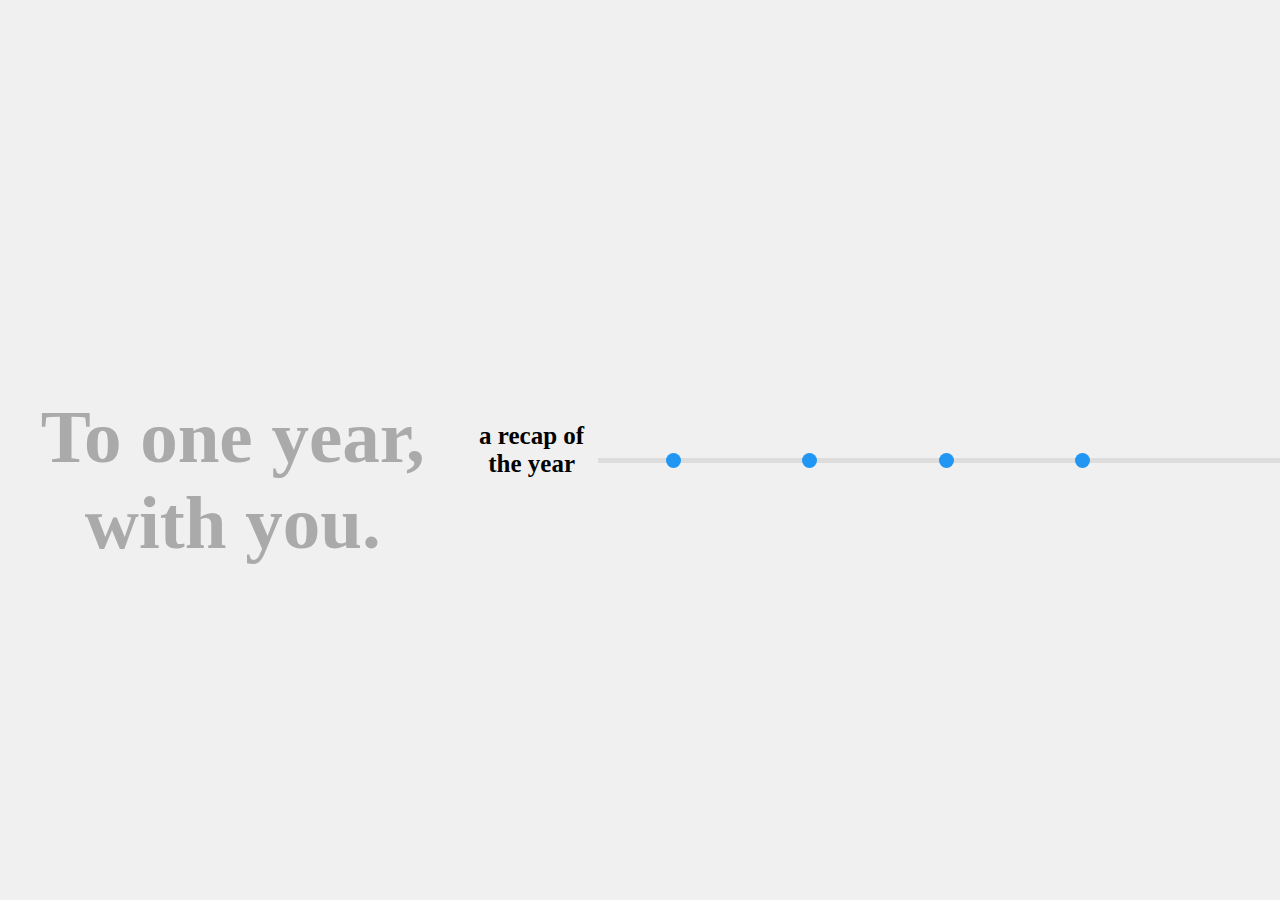
==== oneyearwithyou.html @ 63e1cd00 "Committing the three files" ====
<!DOCTYPE html>
<html>
    <head>
        <link rel="stylesheet" href="oneyearwithyou.css">
        <meta charset="UTF-8">
        <meta name="viewport" content="width=device-width, initial-scale=1.0">
        <title>One Year with You</title>
        
    </head>
    <body>
        <h1>To one year, with you.</h1>
        <h2>a recap of the year</h2>
        <div class="timeline">
            <!-- Timeline points -->
            <div class="timeline-point" data-year="2020">
                <div class="popup-content">2020: First Anniversary</div>
            </div>
            <div class="timeline-point" data-year="2021">
                <div class="popup-content">2021: Moved to a new city</div>
            </div>
            <div class="timeline-point" data-year="2022">
                <div class="popup-content">2022: Got a pet together</div>
            </div>
            <div class="timeline-point" data-year="2023">
                <div class="popup-content">2023: One year with you ❤️</div>
            </div>
        </div>
    </body>
</html>
---- oneyearwithyou.css ----
h1 {
    font-family:'Times New Roman', Times, serif;
    text-align: center;
    font-size: 75px;
    color: #aaaaaa;
    margin: 60px 0 0 0;
}
h2{
    font-family: 'Times New Roman', Times, serif;
    text-align: center;
    font-size: 25px;
}
body {
    font-family: Arial, sans-serif;
    margin: 0;
    padding: 0;
    display: flex;
    justify-content: center;
    align-items: center;
    height: 100vh;
    background-color: #f0f0f0;
}

/* Main timeline */
.timeline {
    position: relative;
    width: 80%;
    height: 5px;
    background-color: #ddd;
    margin-top: 20px;
}

/* Timeline points */
.timeline-point {
    position: absolute;
    width: 15px;
    height: 15px;
    background-color: #2196F3;
    border-radius: 50%;
    top: -5px;
    cursor: pointer;
}

.timeline-point:nth-child(1) {
    left: 10%;
}

.timeline-point:nth-child(2) {
    left: 30%;
}

.timeline-point:nth-child(3) {
    left: 50%;
}

.timeline-point:nth-child(4) {
    left: 70%;
}

/* Popup content */
.popup-content {
    display: none;
    position: absolute;
    top: -60px;
    left: 50%;
    transform: translateX(-50%);
    background-color: white;
    padding: 10px;
    border: 1px solid #ddd;
    border-radius: 4px;
    box-shadow: 0 2px 10px rgba(0, 0, 0, 0.1);
    white-space: nowrap;
    font-size: 14px;
}

/* Show popup when hovering */
.timeline-point:hover .popup-content {
    display: block;
}
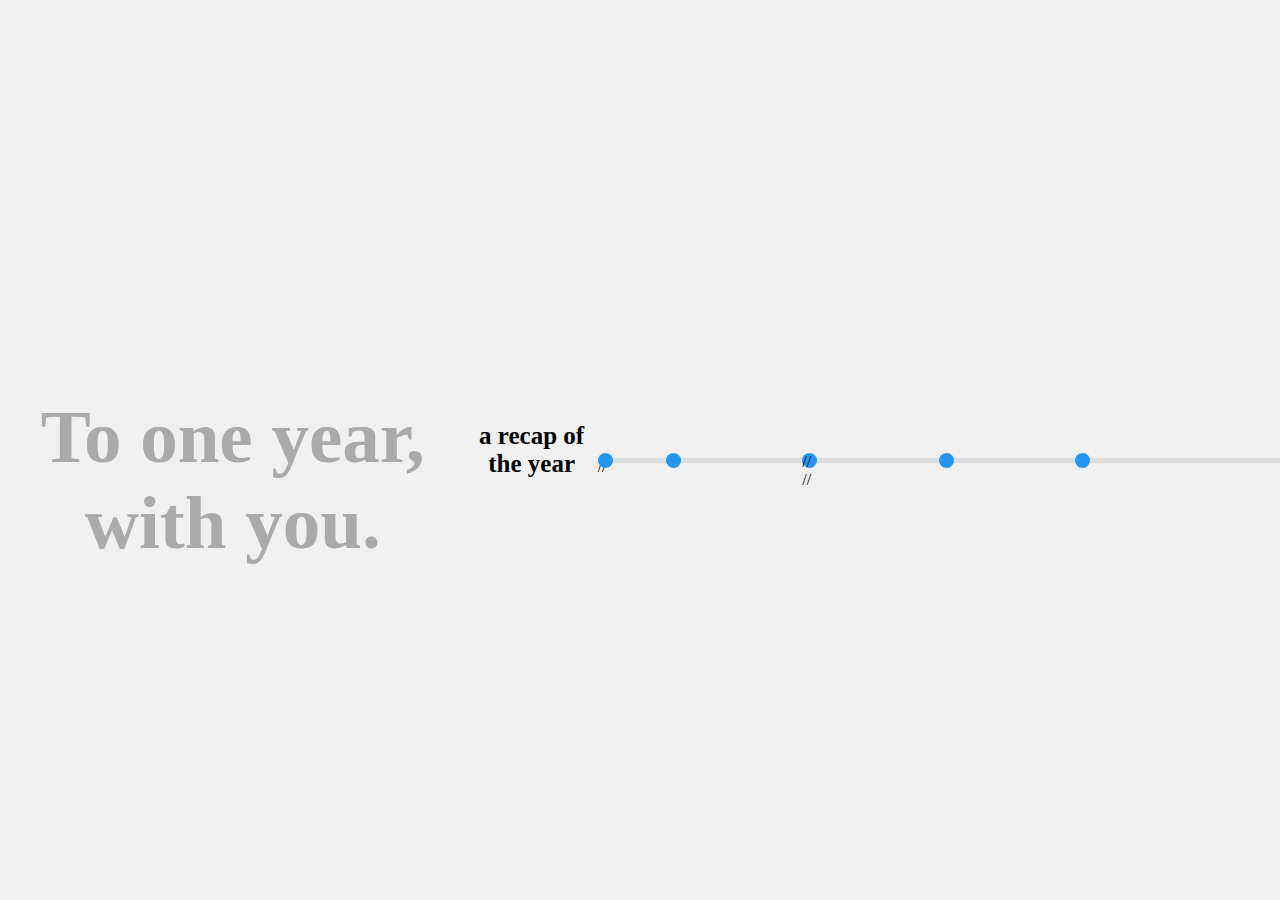
==== commit bac50dbe: "adding timeline points" ====
--- a/oneyearwithyou.html
+++ b/oneyearwithyou.html
@@ -12,15 +12,17 @@
         <h2>a recap of the year</h2>
         <div class="timeline">
             <!-- Timeline points -->
-            <div class="timeline-point" data-year="2020">
-                <div class="popup-content">2020: First Anniversary</div>
+            <div class="timeline-point" data-month="October" data-day="8" data-year="2023">
+                <div class="popup-content">October 8th, 2023: Matched on Tinder</div>
             </div>
-            <div class="timeline-point" data-year="2021">
-                <div class="popup-content">2021: Moved to a new city</div>
+//            <div class="timeline-point" data-month="October" data-day="10" data-="2023">
+//                <div class="popup-content">October 10th, 2023: The day you were going to ghost me...</div>
+//            </div>
+            <div class="timeline-point" data-month="October" data-day="17" data-year="2023">
+                <div class="popup-content">October 17th, 2023: First ate... Mamma Mia</div>
             </div>
-            <div class="timeline-point" data-year="2022">
-                <div class="popup-content">2022: Got a pet together</div>
-            </div>
+            <div class="timeline-point" data-month="October" data-day="24" data-year="2023">
+                <div class="popup-content">October 24, 2023: I asked you to be my girlfriend</div>            </div>
             <div class="timeline-point" data-year="2023">
                 <div class="popup-content">2023: One year with you ❤️</div>
             </div>
--- a/oneyearwithyou.css
+++ b/oneyearwithyou.css
@@ -11,7 +11,7 @@
     font-size: 25px;
 }
 body {
-    font-family: Arial, sans-serif;
+    font-family: 'Times New Roman', Times, serif;
     margin: 0;
     padding: 0;
     display: flex;
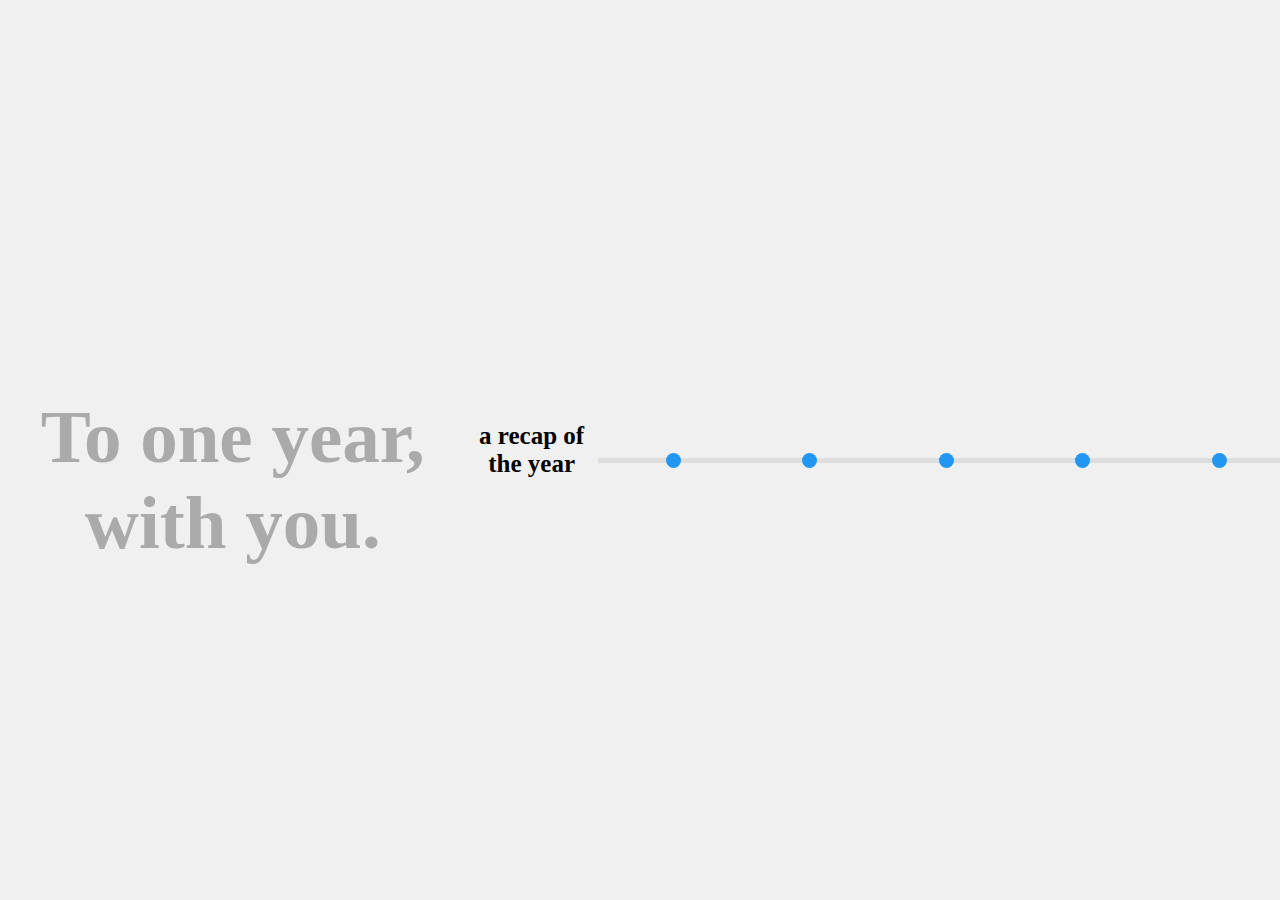
==== commit aa736c74: "added a message to the read me" ====
--- a/oneyearwithyou.html
+++ b/oneyearwithyou.html
@@ -15,9 +15,9 @@
             <div class="timeline-point" data-month="October" data-day="8" data-year="2023">
                 <div class="popup-content">October 8th, 2023: Matched on Tinder</div>
             </div>
-//            <div class="timeline-point" data-month="October" data-day="10" data-="2023">
-//                <div class="popup-content">October 10th, 2023: The day you were going to ghost me...</div>
-//            </div>
+            <div class="timeline-point" data-month="October" data-day="10" data-="2023">
+                <div class="popup-content">October 10th, 2023: The day you were going to ghost me...</div>
+            </div>
             <div class="timeline-point" data-month="October" data-day="17" data-year="2023">
                 <div class="popup-content">October 17th, 2023: First ate... Mamma Mia</div>
             </div>
--- a/oneyearwithyou.css
+++ b/oneyearwithyou.css
@@ -57,6 +57,10 @@
     left: 70%;
 }
 
+.timeline-point:nth-child(5) {
+    left: 90%;
+}
+
 /* Popup content */
 .popup-content {
     display: none;
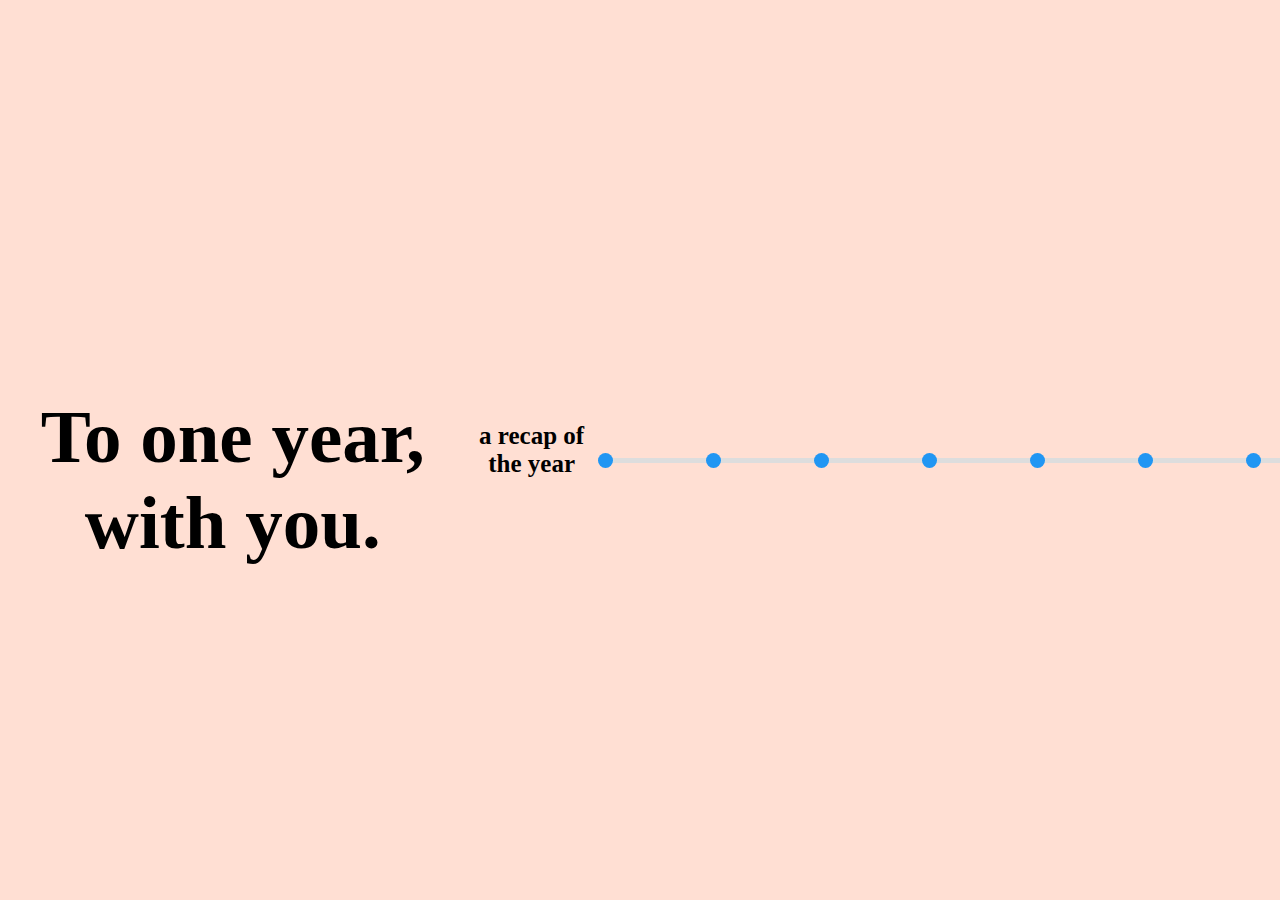
==== commit 625cd785: "added some points on the timeline and updated the timeline to dynamically move and adjust based on t" ====
--- a/oneyearwithyou.html
+++ b/oneyearwithyou.html
@@ -10,7 +10,7 @@
     <body>
         <h1>To one year, with you.</h1>
         <h2>a recap of the year</h2>
-        <div class="timeline">
+        <div class="timeline" data-points="9">
             <!-- Timeline points -->
             <div class="timeline-point" data-month="October" data-day="8" data-year="2023">
                 <div class="popup-content">October 8th, 2023: Matched on Tinder</div>
@@ -23,9 +23,16 @@
             </div>
             <div class="timeline-point" data-month="October" data-day="24" data-year="2023">
                 <div class="popup-content">October 24, 2023: I asked you to be my girlfriend</div>            </div>
-            <div class="timeline-point" data-year="2023">
-                <div class="popup-content">2023: One year with you ❤️</div>
+            <div class="timeline-point" data-month="Ocotber" data-day="29" data-year="2023">
+                <div class="popup-content">Ocotber 29, 2023: The day we said I Love You ❤️</div>
+            </div>
+            <div class="timeline-point" data-month="November" data-day="2" data-year="2023">
+                <div class="popup-content">November 2, 2023: You showed me the first poem you wrote about me</div>
+            </div>
+            <div class="timeline-point" data-year="Ocotber" data-day="17" data-year="2024">
+                <div class="popup-content">Now</div>
             </div>
         </div>
+        <script src="oneyearwithyou.mjs"></script>
     </body>
 </html>--- a/oneyearwithyou.css
+++ b/oneyearwithyou.css
@@ -2,7 +2,7 @@
     font-family:'Times New Roman', Times, serif;
     text-align: center;
     font-size: 75px;
-    color: #aaaaaa;
+    color: #000000;
     margin: 60px 0 0 0;
 }
 h2{
@@ -18,7 +18,8 @@
     justify-content: center;
     align-items: center;
     height: 100vh;
-    background-color: #f0f0f0;
+    overflow-x: hidden;
+    background-color: #FFDFD3;
 }
 
 /* Main timeline */
@@ -41,26 +42,6 @@
     cursor: pointer;
 }
 
-.timeline-point:nth-child(1) {
-    left: 10%;
-}
-
-.timeline-point:nth-child(2) {
-    left: 30%;
-}
-
-.timeline-point:nth-child(3) {
-    left: 50%;
-}
-
-.timeline-point:nth-child(4) {
-    left: 70%;
-}
-
-.timeline-point:nth-child(5) {
-    left: 90%;
-}
-
 /* Popup content */
 .popup-content {
     display: none;
